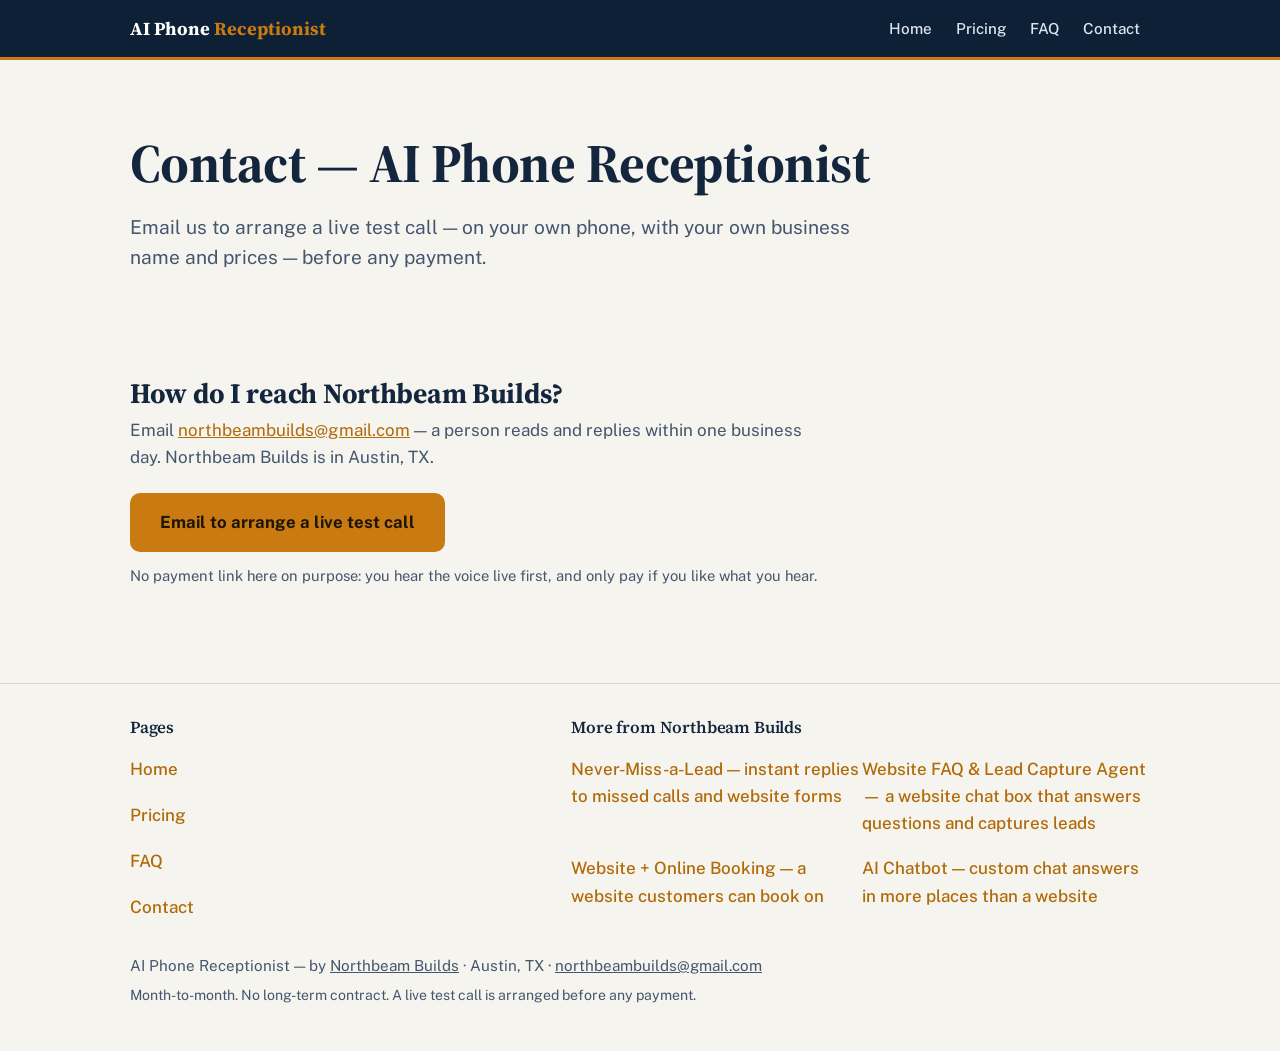
==== contact/index.html @ 2d72b029 "Standalone product site (flagship pattern) with full SEO + LLM-search package; custom-domain binding" ====
<!doctype html>
<html lang="en">
  <head>
    <meta charset="utf-8" />
    <meta name="viewport" content="width=device-width, initial-scale=1, viewport-fit=cover" />
    <meta name="color-scheme" content="light dark" />
    <link rel="icon" href="data:," />
    <title>Contact | AI Phone Receptionist</title>
    <meta name="description" content="Contact Northbeam Builds about the AI Phone Receptionist — email northbeambuilds@gmail.com to arrange a live test call before any payment." />
    <link rel="canonical" href="https://receptionist.northbeambuilds.com/contact/" />
    <meta property="og:title" content="Contact | AI Phone Receptionist" />
    <meta property="og:description" content="Contact Northbeam Builds about the AI Phone Receptionist — email northbeambuilds@gmail.com to arrange a live test call before any payment." />
    <meta property="og:type" content="website" />
    <meta property="og:url" content="https://receptionist.northbeambuilds.com/contact/" />
    <meta name="twitter:card" content="summary" />
    <meta name="twitter:title" content="Contact | AI Phone Receptionist" />
    <meta name="twitter:description" content="Contact Northbeam Builds about the AI Phone Receptionist — email northbeambuilds@gmail.com to arrange a live test call before any payment." />
    <meta name="twitter:url" content="https://receptionist.northbeambuilds.com/contact/" />
    <script type="application/ld+json">
{"@context": "https://schema.org", "@type": "SoftwareApplication", "name": "AI Phone Receptionist", "applicationCategory": "BusinessApplication", "operatingSystem": "Web", "description": "An AI voice that answers a business\u2019s phone calls, answers basic questions, and books appointments or takes a message when the owner can\u2019t pick up.", "offers": {"@type": "Offer", "priceCurrency": "USD", "price": "399", "priceSpecification": [{"@type": "UnitPriceSpecification", "price": "399", "priceCurrency": "USD", "name": "One-time setup"}, {"@type": "UnitPriceSpecification", "price": "199", "priceCurrency": "USD", "name": "Monthly service", "unitCode": "MON", "billingDuration": "P1M"}]}, "provider": {"@type": "Organization", "name": "Northbeam Builds", "email": "northbeambuilds@gmail.com", "address": {"@type": "PostalAddress", "addressLocality": "Austin", "addressRegion": "TX", "addressCountry": "US"}}}
    </script>
    <link rel="preconnect" href="https://fonts.googleapis.com" />
    <link rel="preconnect" href="https://fonts.gstatic.com" crossorigin />
    <link href="https://fonts.googleapis.com/css2?family=Source+Serif+4:opsz,wght@8..60,600;8..60,700&family=Public+Sans:wght@400;500;600;700&display=swap" rel="stylesheet" />
    <link rel="stylesheet" href="/assets/site.css" />
  </head>
  <body>
    <header class="topbar">
      <div class="wrap">
        <a class="wordmark" href="/">AI Phone <span>Receptionist</span></a>
        <button class="nav-toggle" type="button" aria-label="Open menu" aria-expanded="false" aria-controls="main-nav" id="nav-toggle">
          <span class="bars" aria-hidden="true"><span></span><span></span><span></span></span>
        </button>
        <nav class="topnav" id="main-nav" aria-label="Main site">
          <a href="/">Home</a>
          <a href="/pricing/">Pricing</a>
          <a href="/faq/">FAQ</a>
          <a href="/contact/">Contact</a>
        </nav>
      </div>
    </header>

    <main>
      <div class="wrap">
        <div class="hero">
          <h1>Contact — AI Phone Receptionist</h1>
          <p class="purpose">Email us to arrange a live test call — on your own phone, with your own business name and prices — before any payment.</p>
        </div>
        <section aria-labelledby="email-heading">
          <div class="section-head">
            <h2 id="email-heading">How do I reach Northbeam Builds?</h2>
            <p>Email <a href="mailto:northbeambuilds@gmail.com">northbeambuilds@gmail.com</a> — a person reads and replies within one business day. Northbeam Builds is in Austin, TX.</p>
          </div>
          <div class="cta-row">
              <a class="btn" href="mailto:northbeambuilds@gmail.com?subject=AI Phone Receptionist — live test call">Email to arrange a live test call</a>
            </div>
            <p class="buy-note">No payment link here on purpose: you hear the voice live first, and only pay if you like what you hear.</p>
        </section>
      </div>
    </main>
    <footer>
      <div class="wrap">
        <div class="footer-grid">
          <nav aria-label="Site pages">
            <h3>Pages</h3>
            <ul class="sitemap-list">
              <li><a href="/">Home</a></li>
              <li><a href="/pricing/">Pricing</a></li>
              <li><a href="/faq/">FAQ</a></li>
              <li><a href="/contact/">Contact</a></li>
            </ul>
          </nav>
          <nav aria-label="More from Northbeam Builds">
            <h3>More from Northbeam Builds</h3>
            <ul class="tool-list">
              <li><a href="https://nevermiss.northbeambuilds.com/">Never-Miss-a-Lead — instant replies to missed calls and website forms</a></li>
              <li><a href="https://faqagent.northbeambuilds.com/">Website FAQ & Lead Capture Agent — a website chat box that answers questions and captures leads</a></li>
              <li><a href="https://booking.northbeambuilds.com/">Website + Online Booking — a website customers can book on</a></li>
              <li><a href="https://chatbot.northbeambuilds.com/">AI Chatbot — custom chat answers in more places than a website</a></li>
            </ul>
          </nav>
        </div>
        <p class="footer-line">AI Phone Receptionist — by <a href="https://northbeambuilds.com">Northbeam Builds</a> · Austin, TX · <a href="mailto:northbeambuilds@gmail.com">northbeambuilds@gmail.com</a></p>
        <p class="footer-small">Month-to-month. No long-term contract. A live test call is arranged before any payment.</p>
      </div>
    </footer>
    <script src="/assets/site.js"></script>
  </body>
</html>
---- assets/site.css ----
:root {
        color-scheme: light dark;
        --bg: #f6f4ef;
        --surface: #ffffff;
        --surface-2: #efece4;
        --ink: #14263d;
        --ink-soft: #44566d;
        --navy: #0e2036;
        --navy-2: #16304f;
        --amber: #c97a10;
        --amber-strong: #b06a08;
        --amber-soft: #fbeed3;
        --line: #ddd6c7;
        --focus: #1d6fd1;
        --radius: 14px;
      }
      @media (prefers-color-scheme: dark) {
        :root {
          --bg: #0a1626;
          --surface: #102238;
          --surface-2: #0d1c30;
          --ink: #eef2f7;
          --ink-soft: #b3c0d0;
          --navy: #0a1828;
          --navy-2: #122a47;
          --amber: #f0b24a;
          --amber-strong: #f5c169;
          --amber-soft: #2b2110;
          --line: #2a3f58;
          --focus: #7db4f0;
        }
      }
      * { box-sizing: border-box; }
      html { scroll-behavior: smooth; }
      body {
        margin: 0;
        background: var(--bg);
        color: var(--ink);
        font-family: "Public Sans", -apple-system, BlinkMacSystemFont, "Segoe UI", sans-serif;
        font-size: 1.0625rem;
        line-height: 1.6;
        -webkit-font-smoothing: antialiased;
      }
      a { color: var(--amber-strong); }
      a:focus-visible, summary:focus-visible {
        outline: 3px solid var(--focus);
        outline-offset: 2px;
        border-radius: 4px;
      }
      h1, h2, h3 {
        font-family: "Source Serif 4", Georgia, "Times New Roman", serif;
        line-height: 1.15;
        margin: 0;
        letter-spacing: -0.01em;
      }
      h2 { font-size: 1.75rem; font-weight: 700; }
      h3 { font-size: 1.2rem; font-weight: 600; }
      p { margin: 0; }
      .wrap { max-width: 1060px; margin: 0 auto; padding: 0 20px; }

      /* ---------- Site header ---------- */
      .topbar {
        position: sticky;
        top: 0;
        z-index: 60;
        background: var(--navy);
        color: #f3f6fa;
        border-bottom: 3px solid var(--amber);
      }
      .topbar .wrap {
        display: flex;
        align-items: center;
        gap: 8px 22px;
        flex-wrap: wrap;
        padding-top: 4px;
        padding-bottom: 4px;
        position: relative;
      }
      .wordmark {
        font-family: "Source Serif 4", Georgia, serif;
        font-weight: 700;
        font-size: 1.15rem;
        color: #ffffff;
        text-decoration: none;
        padding: 10px 0;
        white-space: nowrap;
      }
      .wordmark span { color: var(--amber); }
      .nav-toggle {
        display: none;
        margin-left: auto;
        background: transparent;
        border: 1px solid rgba(255,255,255,0.35);
        border-radius: 8px;
        color: #ffffff;
        width: 48px;
        height: 48px;
        align-items: center;
        justify-content: center;
        cursor: pointer;
        flex-shrink: 0;
      }
      .nav-toggle:focus-visible { outline: 3px solid var(--focus); outline-offset: 2px; }
      .nav-toggle .bars { display: flex; flex-direction: column; gap: 5px; }
      .nav-toggle .bars span { display: block; width: 22px; height: 2px; background: #ffffff; border-radius: 2px; }
      .topnav {
        display: flex;
        flex-wrap: wrap;
        gap: 2px 4px;
        margin-left: auto;
      }
      .topnav a {
        color: #dbe5f0;
        text-decoration: none;
        font-size: 0.95rem;
        font-weight: 500;
        padding: 12px 10px;
        min-height: 44px;
        display: inline-flex;
        align-items: center;
        border-radius: 6px;
      }
      .topnav a:hover { color: #ffffff; background: rgba(255,255,255,0.08); }
      @media (max-width: 719px) {
        .nav-toggle { display: inline-flex; }
        .topnav {
          display: none;
          width: 100%;
          flex-direction: column;
          align-items: stretch;
          margin-left: 0;
          padding: 6px 0 12px;
          gap: 2px;
        }
        .topnav.open { display: flex; }
        .topnav a { width: 100%; padding: 12px 8px; }
      }

      /* ---------- Hero ---------- */
      .hero { padding: 52px 0 44px; }
      .hero h1 {
        font-size: clamp(2.3rem, 6vw, 3.4rem);
        font-weight: 700;
        color: var(--ink);
      }
      .hero .purpose {
        margin-top: 18px;
        font-size: 1.2rem;
        line-height: 1.55;
        color: var(--ink-soft);
        max-width: 46rem;
      }
      .hero .purpose strong { color: var(--ink); font-weight: 600; }
      .price-line {
        margin-top: 26px;
        font-size: 1.35rem;
        font-weight: 700;
        color: var(--ink);
      }
      .price-line .per { font-weight: 500; color: var(--ink-soft); font-size: 1.05rem; }
      .cta-row { margin-top: 18px; display: flex; flex-wrap: wrap; gap: 14px; align-items: center; }
      .btn {
        display: inline-flex;
        align-items: center;
        justify-content: center;
        min-height: 54px;
        padding: 14px 28px;
        border-radius: 10px;
        background: var(--amber);
        color: #1c1503;
        font-weight: 700;
        font-size: 1.05rem;
        text-decoration: none;
        border: 2px solid transparent;
        transition: background 0.15s ease, transform 0.15s ease;
      }
      .btn:hover { background: var(--amber-strong); color: #ffffff; }
      @media (prefers-color-scheme: dark) {
        .btn { color: #1a1204; }
        .btn:hover { color: #14100a; background: var(--amber-strong); }
      }

      /* ---------- Sections ---------- */
      section { padding: 40px 0; }
      .section-head { margin-bottom: 22px; }
      .section-head p { margin-top: 8px; color: var(--ink-soft); max-width: 44rem; }

      .steps {
        display: grid;
        grid-template-columns: 1fr;
        gap: 16px;
        list-style: none;
        margin: 0;
        padding: 0;
        counter-reset: step;
      }
      .steps li {
        background: var(--surface);
        border: 1px solid var(--line);
        border-radius: var(--radius);
        padding: 22px 22px 22px 74px;
        position: relative;
        min-height: 44px;
      }
      .steps li::before {
        counter-increment: step;
        content: counter(step);
        position: absolute;
        left: 20px;
        top: 20px;
        width: 38px;
        height: 38px;
        border-radius: 50%;
        background: var(--navy);
        color: #ffffff;
        font-weight: 700;
        font-size: 1.1rem;
        display: flex;
        align-items: center;
        justify-content: center;
      }
      @media (prefers-color-scheme: dark) {
        .steps li::before { background: var(--amber); color: #1a1204; }
      }
      .steps p { font-size: 1.05rem; }

      .sample {
        margin-top: 22px;
        background: var(--amber-soft);
        border: 1px dashed var(--amber);
        border-radius: var(--radius);
        padding: 22px;
      }
      .sample .tag {
        display: inline-block;
        font-size: 0.8rem;
        font-weight: 700;
        letter-spacing: 0.06em;
        text-transform: uppercase;
        color: var(--amber-strong);
        margin-bottom: 8px;
      }
      .sample p { font-size: 1.05rem; }
      .sample .note { margin-top: 10px; font-size: 0.9rem; color: var(--ink-soft); font-style: italic; }

      /* ---------- Numbers strip ---------- */
      .numbers {
        background: var(--navy);
        color: #eef2f7;
        border-radius: var(--radius);
        padding: 28px 24px;
      }
      .numbers h2 { color: #ffffff; margin-bottom: 18px; }
      .numbers .stat { font-size: 1.12rem; line-height: 1.55; }
      .numbers .stat + .stat { margin-top: 16px; }
      .numbers .stat strong { color: var(--amber); }
      .numbers .caveat {
        margin-top: 18px;
        font-size: 0.85rem;
        line-height: 1.5;
        color: #b9c7d8;
      }

      /* ---------- For / not for ---------- */
      .fit-grid {
        display: grid;
        grid-template-columns: 1fr;
        gap: 16px;
      }
      .fit-card {
        background: var(--surface);
        border: 1px solid var(--line);
        border-radius: var(--radius);
        padding: 24px;
      }
      .fit-card h3 { margin-bottom: 12px; }
      .fit-card ul { margin: 0; padding-left: 20px; }
      .fit-card li { margin-bottom: 8px; }
      .fit-card li:last-child { margin-bottom: 0; }
      .boundary {
        margin-top: 20px;
        background: var(--surface-2);
        border: 1px solid var(--line);
        border-radius: var(--radius);
        padding: 20px 22px;
        font-size: 1.02rem;
      }
      .boundary a { font-weight: 600; }

      /* ---------- Price box ---------- */
      .price-box {
        background: var(--surface);
        border: 2px solid var(--navy);
        border-radius: var(--radius);
        padding: 28px 24px;
      }
      @media (prefers-color-scheme: dark) {
        .price-box { border-color: var(--amber); }
      }
      .price-box .big { font-size: 1.5rem; font-weight: 700; line-height: 1.35; }
      .price-box p { margin-top: 14px; }
      .price-box ul { margin: 10px 0 0; padding-left: 20px; }
      .price-box li { margin-bottom: 6px; }
      .price-box .guarantee { font-weight: 600; }

      /* ---------- Demos ---------- */
      .demo-grid {
        display: grid;
        grid-template-columns: 1fr;
        gap: 16px;
      }
      .demo-card {
        background: var(--surface);
        border: 1px solid var(--line);
        border-radius: var(--radius);
        padding: 24px;
        display: flex;
        flex-direction: column;
        gap: 10px;
      }
      .demo-card h3 { font-size: 1.3rem; }
      .demo-card .badge {
        align-self: flex-start;
        font-size: 0.8rem;
        font-weight: 700;
        letter-spacing: 0.04em;
        text-transform: uppercase;
        background: var(--amber-soft);
        color: var(--amber-strong);
        border: 1px solid var(--amber);
        border-radius: 999px;
        padding: 4px 12px;
      }
      .demo-card p { color: var(--ink-soft); font-size: 0.98rem; }
      .demo-card a.open {
        margin-top: auto;
        display: inline-flex;
        align-items: center;
        min-height: 48px;
        font-weight: 700;
        text-decoration: none;
      }
      .demo-card a.open:hover { text-decoration: underline; }

      /* ---------- FAQ ---------- */
      .faq { display: flex; flex-direction: column; gap: 12px; }
      .faq details {
        background: var(--surface);
        border: 1px solid var(--line);
        border-radius: var(--radius);
      }
      .faq summary {
        cursor: pointer;
        list-style: none;
        padding: 18px 22px;
        min-height: 44px;
        font-weight: 600;
        font-size: 1.08rem;
        display: flex;
        justify-content: space-between;
        align-items: center;
        gap: 12px;
      }
      .faq summary::-webkit-details-marker { display: none; }
      .faq summary::after {
        content: "+";
        font-size: 1.5rem;
        font-weight: 400;
        color: var(--amber-strong);
        line-height: 1;
        flex-shrink: 0;
      }
      .faq details[open] summary::after { content: "–"; }
      .faq details p {
        padding: 0 22px 20px;
        color: var(--ink-soft);
      }

      /* ---------- Final CTA ---------- */
      .final-cta {
        background: var(--navy);
        color: #eef2f7;
        border-radius: var(--radius);
        padding: 34px 24px;
        text-align: center;
      }
      .final-cta h2 { color: #ffffff; margin-bottom: 10px; }
      .final-cta p { color: #c4d2e2; max-width: 34rem; margin: 0 auto; }
      .final-cta .cta-row { justify-content: center; margin-top: 22px; }
      .final-cta .direct { margin-top: 16px; font-size: 0.98rem; color: #c4d2e2; }
      .final-cta .direct a { color: var(--amber); font-weight: 600; }

      /* ---------- Footer ---------- */
      footer {
        margin-top: 48px;
        border-top: 1px solid var(--line);
        padding: 34px 0 44px;
      }
      footer h2 { font-size: 1.25rem; margin-bottom: 14px; }
      footer h3 { font-size: 1.05rem; margin-bottom: 10px; }
      .footer-grid {
        display: grid;
        grid-template-columns: 1fr;
        gap: 28px;
        margin-bottom: 24px;
      }
      @media (min-width: 720px) {
        .footer-grid { grid-template-columns: 1fr 1.4fr; }
      }
      .sitemap-list, .tool-list {
        list-style: none;
        margin: 0;
        padding: 0;
        display: grid;
        grid-template-columns: 1fr;
        gap: 2px;
      }
      .sitemap-list a, .tool-list a {
        display: inline-flex;
        align-items: center;
        min-height: 44px;
        padding: 8px 0;
        font-weight: 500;
        text-decoration: none;
      }
      .sitemap-list a:hover, .tool-list a:hover { text-decoration: underline; }
      .tool-list .here { color: var(--ink-soft); font-weight: 400; font-size: 0.9rem; margin-left: 8px; }
      .footer-line { color: var(--ink-soft); font-size: 0.95rem; margin-top: 8px; }
      .footer-line a { color: var(--ink-soft); }
      .footer-small { color: var(--ink-soft); font-size: 0.88rem; margin-top: 6px; }

      /* ---------- Chat widget ---------- */
      .nb-chat-btn {
        position: fixed; right: 20px; bottom: 20px; z-index: 90;
        width: 60px; height: 60px; border-radius: 50%;
        background: var(--navy); color: #fff; border: 2px solid var(--amber);
        box-shadow: 0 8px 24px rgba(0,0,0,0.28);
        display: flex; align-items: center; justify-content: center;
        cursor: pointer;
      }
      .nb-chat-btn:focus-visible { outline: 3px solid var(--focus); outline-offset: 3px; }
      .nb-chat-btn svg { width: 28px; height: 28px; }
      .nb-chat-panel {
        position: fixed; right: 20px; bottom: 92px; z-index: 91;
        width: 384px; max-width: calc(100vw - 32px);
        height: 560px; max-height: calc(100dvh - 112px);
        background: var(--surface); color: var(--ink);
        border: 1px solid var(--line); border-radius: 16px;
        box-shadow: 0 18px 48px rgba(0,0,0,0.30);
        display: flex; flex-direction: column; overflow: hidden;
      }
      .nb-chat-panel[hidden] { display: none; }
      .nb-chat-head {
        background: var(--navy); color: #fff; padding: 14px 16px;
        display: flex; align-items: center; gap: 10px;
      }
      .nb-chat-head strong { font-size: 1rem; line-height: 1.3; }
      .nb-chat-head span { display: block; font-size: 0.82rem; color: #c4d2e2; font-weight: 400; }
      .nb-chat-close {
        margin-left: auto; background: transparent; border: 1px solid rgba(255,255,255,0.4);
        color: #fff; width: 40px; height: 40px; border-radius: 8px; font-size: 1.25rem;
        cursor: pointer; flex-shrink: 0; line-height: 1;
      }
      .nb-chat-close:focus-visible, .nb-chip:focus-visible, .nb-chat-send:focus-visible, .nb-chat-input:focus-visible { outline: 3px solid var(--focus); outline-offset: 2px; }
      .nb-chat-messages {
        flex: 1; overflow-y: auto; padding: 16px; display: flex; flex-direction: column; gap: 10px;
        background: var(--bg);
      }
      .nb-msg { max-width: 88%; padding: 10px 13px; border-radius: 12px; font-size: 0.95rem; line-height: 1.5; white-space: pre-wrap; word-wrap: break-word; }
      .nb-msg.bot { background: var(--surface); border: 1px solid var(--line); color: var(--ink); align-self: flex-start; border-bottom-left-radius: 4px; }
      .nb-msg.user { background: var(--navy); color: #fff; align-self: flex-end; border-bottom-right-radius: 4px; }
      @media (prefers-color-scheme: dark) { .nb-msg.user { background: var(--navy-2); } }
      .nb-msg .nb-mailto {
        display: inline-flex; align-items: center; min-height: 44px; margin-top: 10px;
        background: var(--amber); color: #1c1503; font-weight: 700; text-decoration: none;
        padding: 10px 16px; border-radius: 8px;
      }
      .nb-chips { display: flex; flex-wrap: wrap; gap: 8px; padding: 10px 12px 4px; background: var(--surface); }
      .nb-chip {
        border: 1px solid var(--navy); background: var(--surface); color: var(--ink);
        border-radius: 999px; padding: 9px 14px; min-height: 40px; font-size: 0.9rem; font-weight: 600; cursor: pointer;
      }
      @media (prefers-color-scheme: dark) { .nb-chip { border-color: var(--amber); } }
      .nb-chip:hover { background: var(--amber-soft); }
      .nb-chat-form { display: flex; gap: 8px; padding: 12px; background: var(--surface); border-top: 1px solid var(--line); }
      .nb-chat-input {
        flex: 1; min-width: 0; padding: 11px 12px; border: 1px solid var(--line); border-radius: 10px;
        font: inherit; font-size: 0.98rem; background: var(--surface); color: var(--ink); min-height: 48px;
      }
      .nb-chat-send {
        background: var(--amber); color: #1c1503; border: none; border-radius: 10px;
        padding: 0 18px; font-weight: 700; cursor: pointer; min-height: 48px; font-size: 0.98rem;
      }
      @media (max-width: 640px) {
        .nb-chat-panel { right: 12px; left: 12px; bottom: 12px; top: 12px; width: auto; max-width: none; height: auto; max-height: none; }
        .nb-chat-btn { right: 16px; bottom: 16px; }
      }

      @media (min-width: 720px) {
        .steps { grid-template-columns: repeat(3, 1fr); }
        .steps li { padding: 64px 20px 22px; }
        .steps li::before { top: 18px; left: 20px; }
        .fit-grid { grid-template-columns: 1fr 1fr; }
        .demo-grid { grid-template-columns: 1fr 1fr; }
        .tool-list { grid-template-columns: 1fr 1fr; }
        .hero { padding: 72px 0 56px; }
        section { padding: 48px 0; }
      }
      @media (prefers-reduced-motion: reduce) {
        html { scroll-behavior: auto; }
        .btn { transition: none; }
      }

/* ---------- Standalone site additions ---------- */
.btn.secondary {
  background: transparent;
  border-color: var(--navy);
  color: var(--ink);
}
.btn.secondary:hover { background: var(--navy); color: #ffffff; }
@media (prefers-color-scheme: dark) {
  .btn.secondary { border-color: var(--amber); color: var(--ink); }
  .btn.secondary:hover { background: var(--amber); color: #1a1204; }
}
.buy-note { margin-top: 12px; font-size: 0.92rem; color: var(--ink-soft); }
.contact-card {
  background: var(--surface);
  border: 2px solid var(--navy);
  border-radius: var(--radius);
  padding: 28px 24px;
  text-align: center;
}
@media (prefers-color-scheme: dark) { .contact-card { border-color: var(--amber); } }
.contact-card .big-email { font-size: 1.35rem; font-weight: 700; word-break: break-all; }
.contact-card p { margin-top: 12px; color: var(--ink-soft); }
.page-intro { padding: 44px 0 8px; }
.page-intro h1 { font-size: clamp(2rem, 5vw, 2.8rem); font-weight: 700; }
.page-intro p { margin-top: 14px; font-size: 1.15rem; color: var(--ink-soft); max-width: 44rem; }
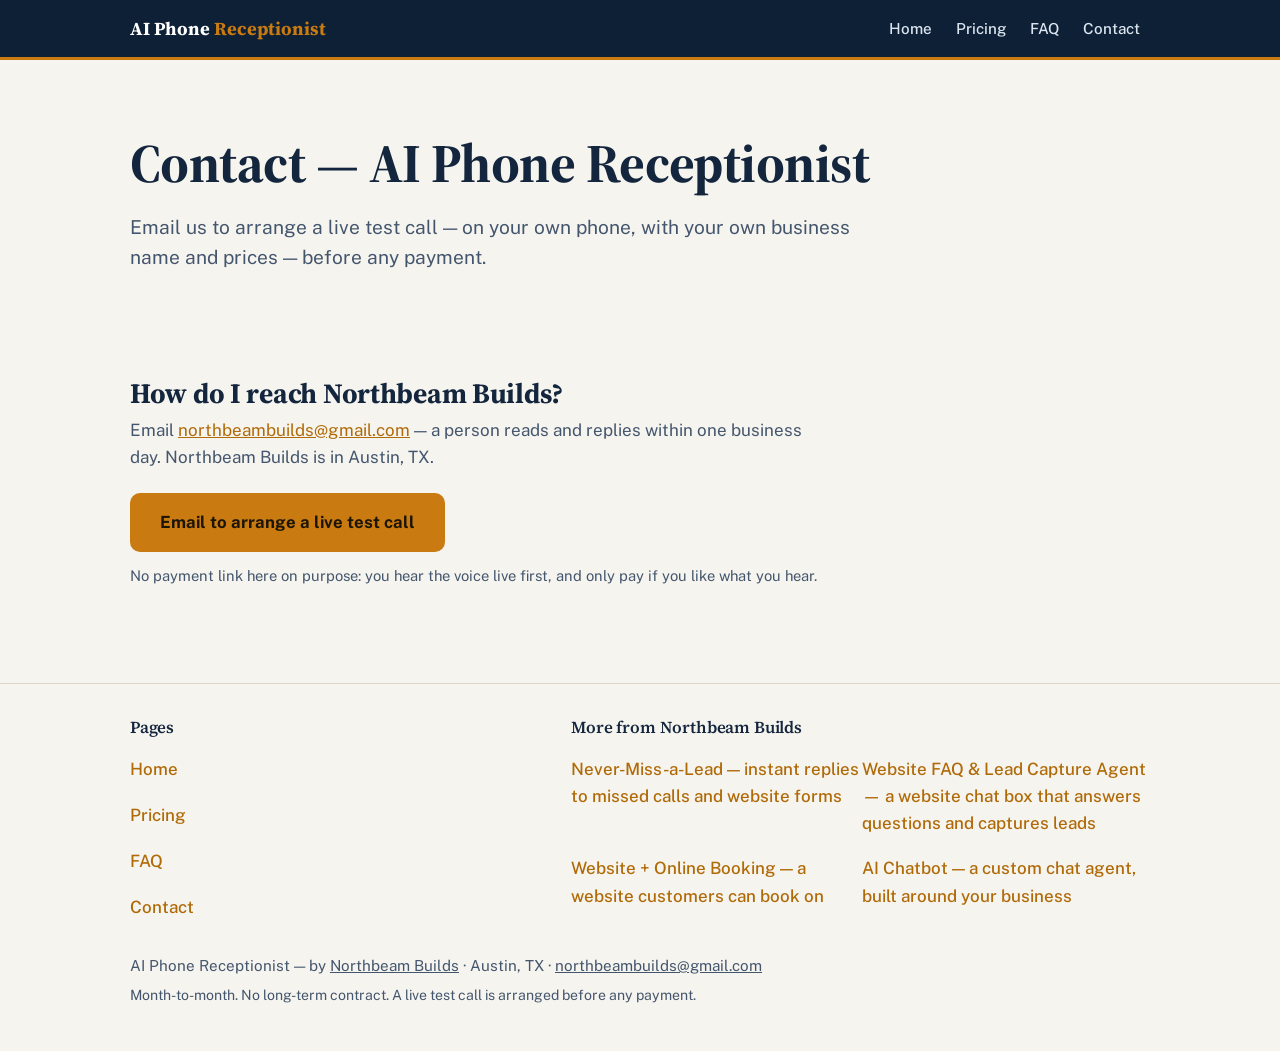
==== commit efa2c862: "Copy gate pass + 'Hear her work' voice demo section - Copy fixes from the website quality sweep: con" ====
--- a/contact/index.html
+++ b/contact/index.html
@@ -76,7 +76,7 @@
               <li><a href="https://nevermiss.northbeambuilds.com/">Never-Miss-a-Lead — instant replies to missed calls and website forms</a></li>
               <li><a href="https://faqagent.northbeambuilds.com/">Website FAQ & Lead Capture Agent — a website chat box that answers questions and captures leads</a></li>
               <li><a href="https://booking.northbeambuilds.com/">Website + Online Booking — a website customers can book on</a></li>
-              <li><a href="https://chatbot.northbeambuilds.com/">AI Chatbot — custom chat answers in more places than a website</a></li>
+              <li><a href="https://chatbot.northbeambuilds.com/">AI Chatbot — a custom chat agent, built around your business</a></li>
             </ul>
           </nav>
         </div>
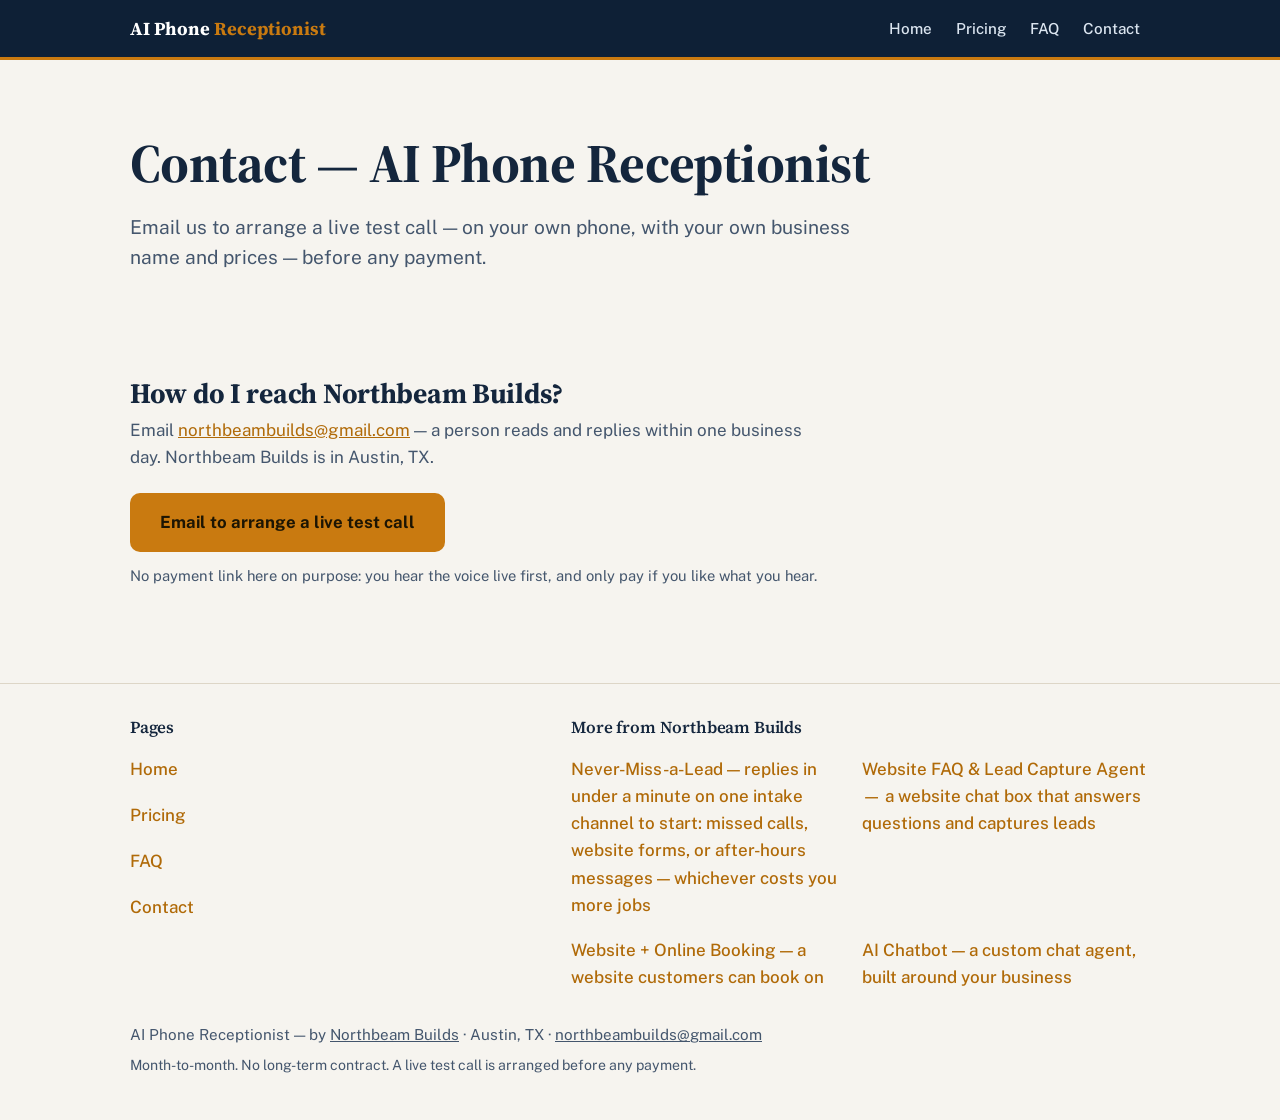
==== commit 7e6e880f: "Scope Never-Miss footer/llms descriptor to one intake channel (fleet Phase B)" ====
--- a/contact/index.html
+++ b/contact/index.html
@@ -73,7 +73,7 @@
           <nav aria-label="More from Northbeam Builds">
             <h3>More from Northbeam Builds</h3>
             <ul class="tool-list">
-              <li><a href="https://nevermiss.northbeambuilds.com/">Never-Miss-a-Lead — instant replies to missed calls and website forms</a></li>
+              <li><a href="https://nevermiss.northbeambuilds.com/">Never-Miss-a-Lead — replies in under a minute on one intake channel to start: missed calls, website forms, or after-hours messages — whichever costs you more jobs</a></li>
               <li><a href="https://faqagent.northbeambuilds.com/">Website FAQ & Lead Capture Agent — a website chat box that answers questions and captures leads</a></li>
               <li><a href="https://booking.northbeambuilds.com/">Website + Online Booking — a website customers can book on</a></li>
               <li><a href="https://chatbot.northbeambuilds.com/">AI Chatbot — a custom chat agent, built around your business</a></li>
--- a/assets/site.css
+++ b/assets/site.css
@@ -523,6 +523,7 @@
   .btn.secondary:hover { background: var(--amber); color: #1a1204; }
 }
 .buy-note { margin-top: 12px; font-size: 0.92rem; color: var(--ink-soft); }
+.trial-note { margin-top: 10px; font-size: 0.92rem; line-height: 1.55; color: var(--ink-soft); }
 .contact-card {
   background: var(--surface);
   border: 2px solid var(--navy);
